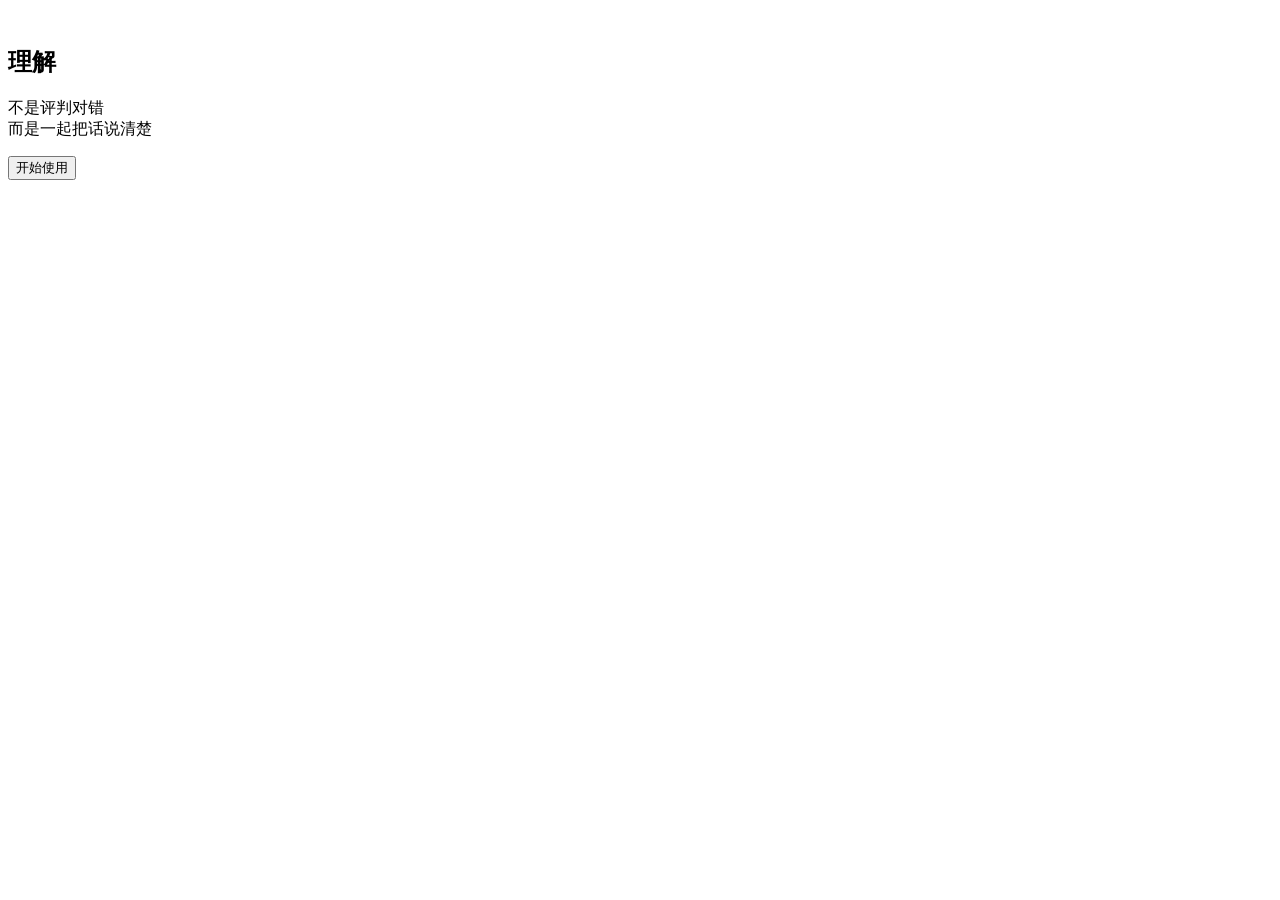
==== index.html @ ae74fbc3 "chore: add index.html" ====
<!doctype html>
<html lang="zh-CN">
  <head>
    <meta charset="UTF-8" />
    <meta name="viewport" content="width=device-width, initial-scale=1.0" />
    <title>情侣吵架复盘 - Welcome</title>
    <link rel="stylesheet" href="./styles.css" />
  </head>
  <body>
    <div class="canvas">
      <main class="screen" aria-label="情侣吵架复盘App设计欢迎页">
        <section class="content">
          <div class="icon-wrap" aria-hidden="true">
            <div class="icon-orb"></div>
            <div class="icon-card">
              <img src="./assets/heart.svg" alt="" class="icon-heart" />
            </div>
          </div>

          <h1 class="title">理解</h1>
          <p class="subtitle">
            不是评判对错
            <br />
            而是一起把话说清楚
          </p>
        </section>

        <button class="primary-btn" type="button">开始使用</button>
      </main>
    </div>
  </body>
</html>
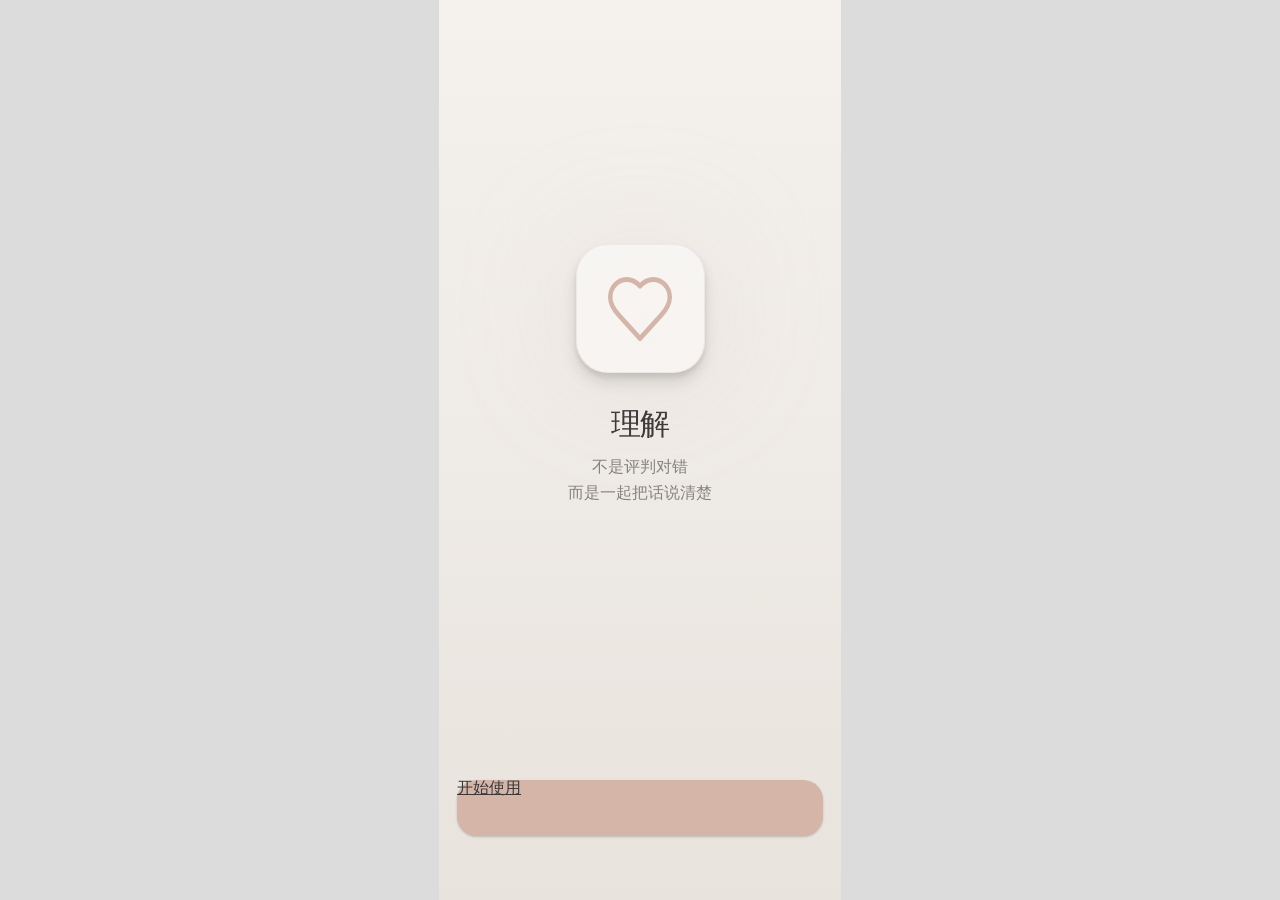
==== commit 43c47c4e: "feat: refresh index.html" ====
--- a/index.html
+++ b/index.html
@@ -25,8 +25,8 @@
           </p>
         </section>
 
-        <button class="primary-btn" type="button">开始使用</button>
+        <a class="primary-btn" href="./onboarding.html">开始使用</a>
       </main>
     </div>
   </body>
-</html>
+</html>
--- a/styles.css
+++ b/styles.css
@@ -0,0 +1,149 @@
+:root {
+  --canvas-bg: #dcdcdc;
+  --screen-bg-1: #f5f2ee;
+  --screen-bg-2: #f2efeb;
+  --screen-bg-3: #f0ece7;
+  --screen-bg-4: #ede9e4;
+  --screen-bg-5: #ebe6e0;
+  --screen-bg-6: #e8e3dd;
+  --text-primary: #3a3838;
+  --text-secondary: #878280;
+  --accent-soft: #d4b5a8;
+}
+
+* {
+  box-sizing: border-box;
+}
+
+html,
+body {
+  margin: 0;
+  min-height: 100%;
+  font-family: "Microsoft YaHei", "Noto Sans SC", "PingFang SC", sans-serif;
+}
+
+body {
+  min-height: 100vh;
+  background: var(--canvas-bg);
+}
+
+.canvas {
+  min-height: 100vh;
+  display: flex;
+  align-items: stretch;
+  justify-content: center;
+}
+
+.screen {
+  width: min(402px, 100vw);
+  height: max(874px, 100vh);
+  padding: 32px 18px;
+  background: linear-gradient(
+    180deg,
+    var(--screen-bg-1) 0%,
+    var(--screen-bg-2) 20%,
+    var(--screen-bg-3) 40%,
+    var(--screen-bg-4) 60%,
+    var(--screen-bg-5) 80%,
+    var(--screen-bg-6) 100%
+  );
+  display: flex;
+  flex-direction: column;
+  align-items: center;
+}
+
+.content {
+  width: 100%;
+  flex: 1;
+  display: flex;
+  flex-direction: column;
+  align-items: center;
+  padding-top: 212px;
+}
+
+.icon-wrap {
+  width: 129px;
+  height: 129px;
+  position: relative;
+}
+
+.icon-orb {
+  position: absolute;
+  inset: 0;
+  border-radius: 9999px;
+  background: rgba(212, 181, 168, 0.2);
+  filter: blur(64px);
+}
+
+.icon-card {
+  position: absolute;
+  inset: 0;
+  border-radius: 32px;
+  border: 1px solid rgba(200, 195, 190, 0.25);
+  background: rgba(255, 255, 255, 0.51);
+  box-shadow: 0 10px 15px rgba(0, 0, 0, 0.1), 0 4px 6px rgba(0, 0, 0, 0.1);
+  backdrop-filter: blur(2px);
+  display: flex;
+  align-items: center;
+  justify-content: center;
+}
+
+.icon-heart {
+  width: 64px;
+  height: 64px;
+  display: block;
+}
+
+.title {
+  margin: 33px 0 12px;
+  color: var(--text-primary);
+  font-size: 30px;
+  font-weight: 500;
+  line-height: 1.2;
+  letter-spacing: -0.03em;
+}
+
+.subtitle {
+  margin: 0;
+  color: var(--text-secondary);
+  font-size: 16px;
+  font-weight: 400;
+  line-height: 1.625;
+  text-align: center;
+}
+
+.primary-btn {
+  width: 100%;
+  max-width: 366px;
+  height: 56px;
+  border: 0;
+  border-radius: 20px;
+  margin-top: 24px;
+  margin-bottom: 32px;
+  background: var(--accent-soft);
+  color: var(--text-primary);
+  font-size: 16px;
+  font-weight: 500;
+  line-height: 1;
+  cursor: pointer;
+  box-shadow: 0 1px 3px rgba(0, 0, 0, 0.1), 0 1px 2px rgba(0, 0, 0, 0.1);
+}
+
+@media (max-width: 430px) {
+  .screen {
+    padding-left: 16px;
+    padding-right: 16px;
+  }
+
+  .content {
+    padding-top: 180px;
+  }
+
+  .title {
+    font-size: 30px;
+  }
+
+  .primary-btn {
+    font-size: 16px;
+  }
+}
